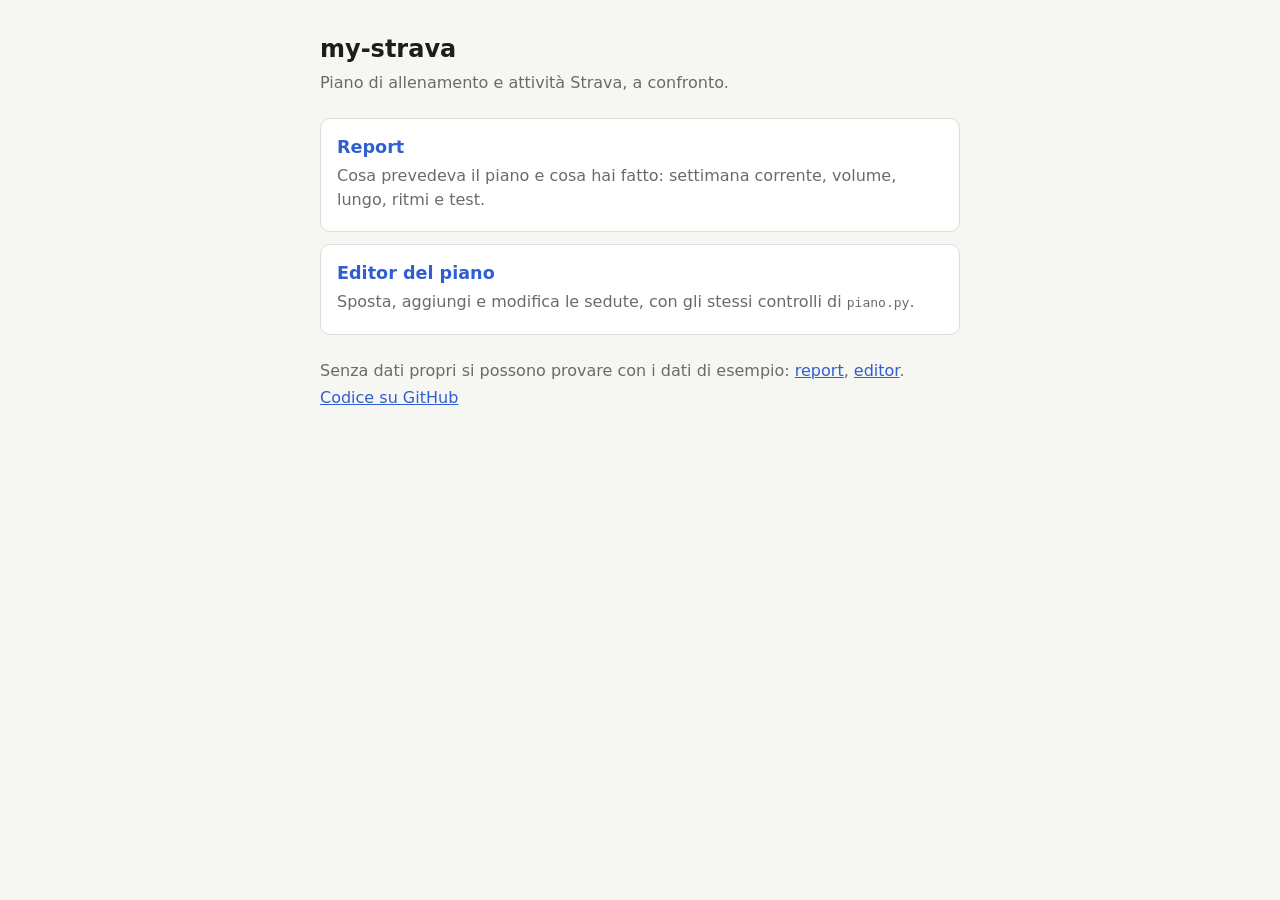
==== sito/index.html @ 0a51ec71 "Codice di strava-database, editor e report in un solo repo - scripts/: sync da Strava, build_dati.py" ====
<!doctype html>
<html lang="it">
<head>
  <meta charset="utf-8">
  <meta name="viewport" content="width=device-width, initial-scale=1">
  <title>my-strava</title>
  <style>
    :root { color-scheme: light dark; --sfondo: #f6f6f3; --carta: #fff; --testo: #1d1d1b; --tenue: #6b6b66; --bordo: #deded8; --accento: #2f5fd0; font-family: system-ui, -apple-system, "Segoe UI", sans-serif; }
    @media (prefers-color-scheme: dark) { :root { --sfondo: #121211; --carta: #1c1c1b; --testo: #ecece8; --tenue: #a3a39d; --bordo: #343432; --accento: #7fa2f0; } }
    body { margin: 0; background: var(--sfondo); color: var(--testo); line-height: 1.45; }
    main { max-width: 640px; margin: 0 auto; padding: 32px 16px; }
    h1 { margin: 0 0 4px; font-size: 1.5rem; }
    p { margin: 4px 0; }
    .tenue { color: var(--tenue); }
    .pagine { display: grid; gap: 12px; margin: 24px 0; }
    .pagina { display: block; background: var(--carta); border: 1px solid var(--bordo); border-radius: 10px; padding: 16px; color: inherit; text-decoration: none; }
    .pagina:hover, .pagina:focus-visible { border-color: var(--accento); }
    .pagina strong { color: var(--accento); font-size: 1.1rem; }
    a { color: var(--accento); }
  </style>
</head>
<body>
  <main>
    <h1>my-strava</h1>
    <p class="tenue">Piano di allenamento e attività Strava, a confronto.</p>
    <nav class="pagine">
      <a class="pagina" href="report/"><strong>Report</strong><p class="tenue">Cosa prevedeva il piano e cosa hai fatto: settimana corrente, volume, lungo, ritmi e test.</p></a>
      <a class="pagina" href="editor/"><strong>Editor del piano</strong><p class="tenue">Sposta, aggiungi e modifica le sedute, con gli stessi controlli di <code>piano.py</code>.</p></a>
    </nav>
    <p class="tenue">Senza dati propri si possono provare con i dati di esempio:
      <a href="report/?esempio&amp;oggi=2027-02-11">report</a>,
      <a href="editor/?esempio&amp;oggi=2027-02-11">editor</a>.</p>
    <p class="tenue"><a href="https://github.com/ama-eddy/my-strava">Codice su GitHub</a></p>
  </main>
</body>
</html>
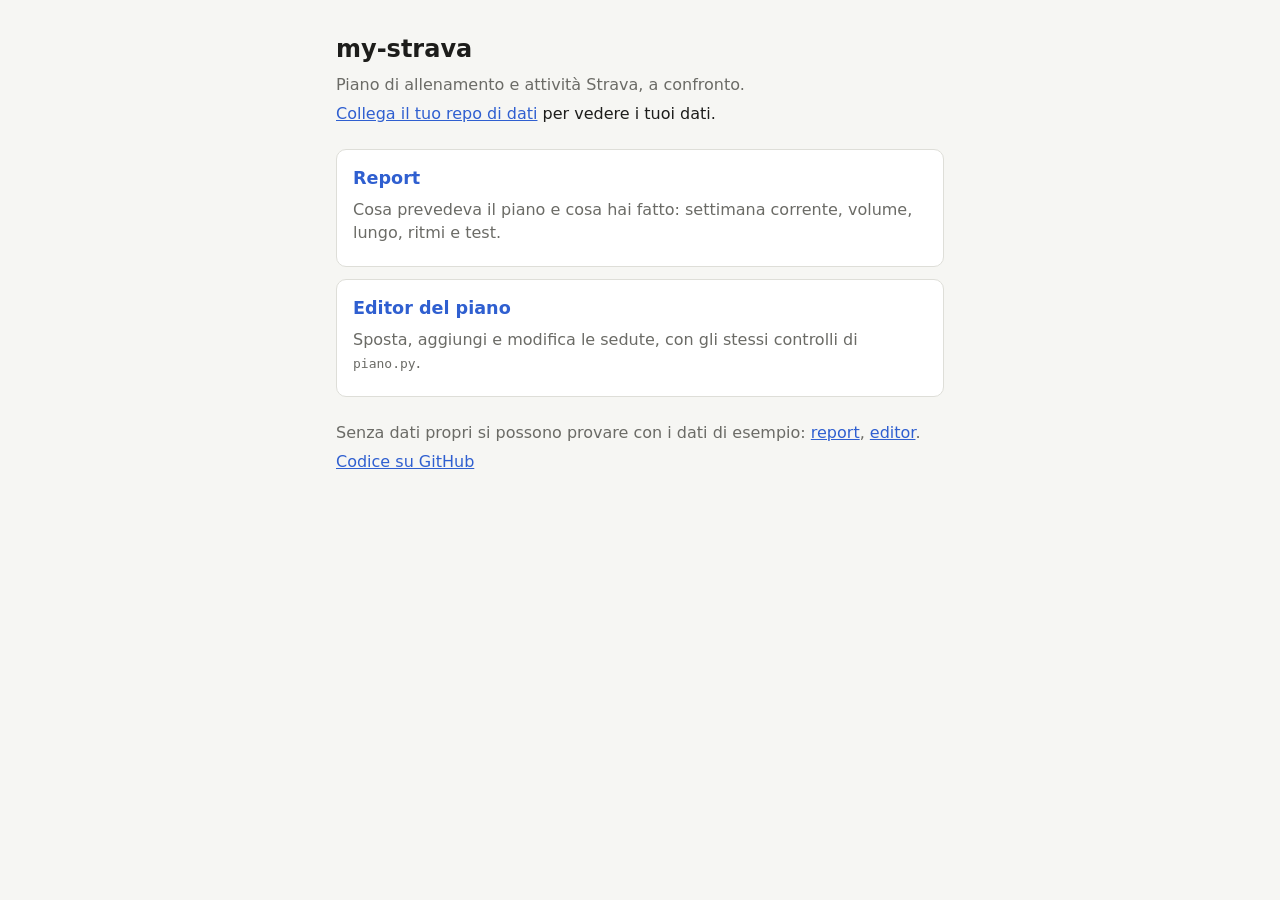
==== commit 0721ee61: "Report ed editor leggono e salvano nel repo di dati con un token - sito/comune/github.js: lettura e " ====
--- a/sito/index.html
+++ b/sito/index.html
@@ -4,25 +4,20 @@
   <meta charset="utf-8">
   <meta name="viewport" content="width=device-width, initial-scale=1">
   <title>my-strava</title>
-  <style>
-    :root { color-scheme: light dark; --sfondo: #f6f6f3; --carta: #fff; --testo: #1d1d1b; --tenue: #6b6b66; --bordo: #deded8; --accento: #2f5fd0; font-family: system-ui, -apple-system, "Segoe UI", sans-serif; }
-    @media (prefers-color-scheme: dark) { :root { --sfondo: #121211; --carta: #1c1c1b; --testo: #ecece8; --tenue: #a3a39d; --bordo: #343432; --accento: #7fa2f0; } }
-    body { margin: 0; background: var(--sfondo); color: var(--testo); line-height: 1.45; }
-    main { max-width: 640px; margin: 0 auto; padding: 32px 16px; }
-    h1 { margin: 0 0 4px; font-size: 1.5rem; }
-    p { margin: 4px 0; }
-    .tenue { color: var(--tenue); }
-    .pagine { display: grid; gap: 12px; margin: 24px 0; }
-    .pagina { display: block; background: var(--carta); border: 1px solid var(--bordo); border-radius: 10px; padding: 16px; color: inherit; text-decoration: none; }
-    .pagina:hover, .pagina:focus-visible { border-color: var(--accento); }
-    .pagina strong { color: var(--accento); font-size: 1.1rem; }
-    a { color: var(--accento); }
-  </style>
+  <link rel="stylesheet" href="comune/base.css">
+  <script type="module">
+    import { collegamento } from "./comune/github.js";
+    const c = collegamento();
+    document.getElementById("stato").replaceChildren(...(c
+      ? [`Dati da ${c.repo} · `, Object.assign(document.createElement("a"), { href: "collega/", textContent: "cambia" })]
+      : [Object.assign(document.createElement("a"), { href: "collega/", textContent: "Collega il tuo repo di dati" }), " per vedere i tuoi dati."]));
+  </script>
 </head>
 <body>
   <main>
     <h1>my-strava</h1>
     <p class="tenue">Piano di allenamento e attività Strava, a confronto.</p>
+    <p id="stato"></p>
     <nav class="pagine">
       <a class="pagina" href="report/"><strong>Report</strong><p class="tenue">Cosa prevedeva il piano e cosa hai fatto: settimana corrente, volume, lungo, ritmi e test.</p></a>
       <a class="pagina" href="editor/"><strong>Editor del piano</strong><p class="tenue">Sposta, aggiungi e modifica le sedute, con gli stessi controlli di <code>piano.py</code>.</p></a>
--- a/sito/comune/base.css
+++ b/sito/comune/base.css
@@ -0,0 +1,34 @@
+/* Stile delle pagine semplici del sito: la pagina iniziale e il collegamento del repo. */
+:root {
+  color-scheme: light dark;
+  --sfondo: #f6f6f3; --carta: #fff; --testo: #1d1d1b; --tenue: #6b6b66; --bordo: #deded8;
+  --accento: #2f5fd0; --accento-testo: #fff; --errore: #b3261e;
+  font-family: system-ui, -apple-system, "Segoe UI", sans-serif;
+}
+@media (prefers-color-scheme: dark) {
+  :root { --sfondo: #121211; --carta: #1c1c1b; --testo: #ecece8; --tenue: #a3a39d; --bordo: #343432; --accento: #7fa2f0; --accento-testo: #0d1220; --errore: #ff8a80; }
+}
+* { box-sizing: border-box; }
+body { margin: 0; background: var(--sfondo); color: var(--testo); line-height: 1.45; }
+main { max-width: 640px; margin: 0 auto; padding: 24px 16px 40px; }
+h1 { margin: 8px 0 4px; font-size: 1.5rem; }
+h2 { margin: 0 0 8px; font-size: 1.1rem; }
+p { margin: 6px 0; }
+a { color: var(--accento); }
+.tenue { color: var(--tenue); }
+.errore { color: var(--errore); }
+[hidden] { display: none !important; }
+.scheda { background: var(--carta); border: 1px solid var(--bordo); border-radius: 10px; padding: 16px; margin-top: 16px; }
+.scheda ol { padding-left: 20px; margin: 0; }
+.scheda li { margin: 4px 0; }
+label { display: block; margin-bottom: 12px; font-weight: 500; }
+input { display: block; width: 100%; margin-top: 4px; padding: 10px; font: inherit; color: inherit; background: var(--sfondo); border: 1px solid var(--bordo); border-radius: 8px; }
+input:focus { outline: 2px solid var(--accento); outline-offset: 1px; }
+.azioni { display: flex; flex-wrap: wrap; gap: 8px; margin-top: 12px; }
+button, .pulsante { font: inherit; padding: 8px 14px; border-radius: 8px; border: 1px solid var(--bordo); background: var(--carta); color: var(--testo); cursor: pointer; text-decoration: none; }
+.primario { background: var(--accento); color: var(--accento-testo); border-color: var(--accento); }
+button:disabled { opacity: .6; cursor: default; }
+.pagine { display: grid; gap: 12px; margin: 24px 0; }
+.pagina { display: block; background: var(--carta); border: 1px solid var(--bordo); border-radius: 10px; padding: 16px; color: inherit; text-decoration: none; }
+.pagina:hover, .pagina:focus-visible { border-color: var(--accento); }
+.pagina strong { color: var(--accento); font-size: 1.1rem; }
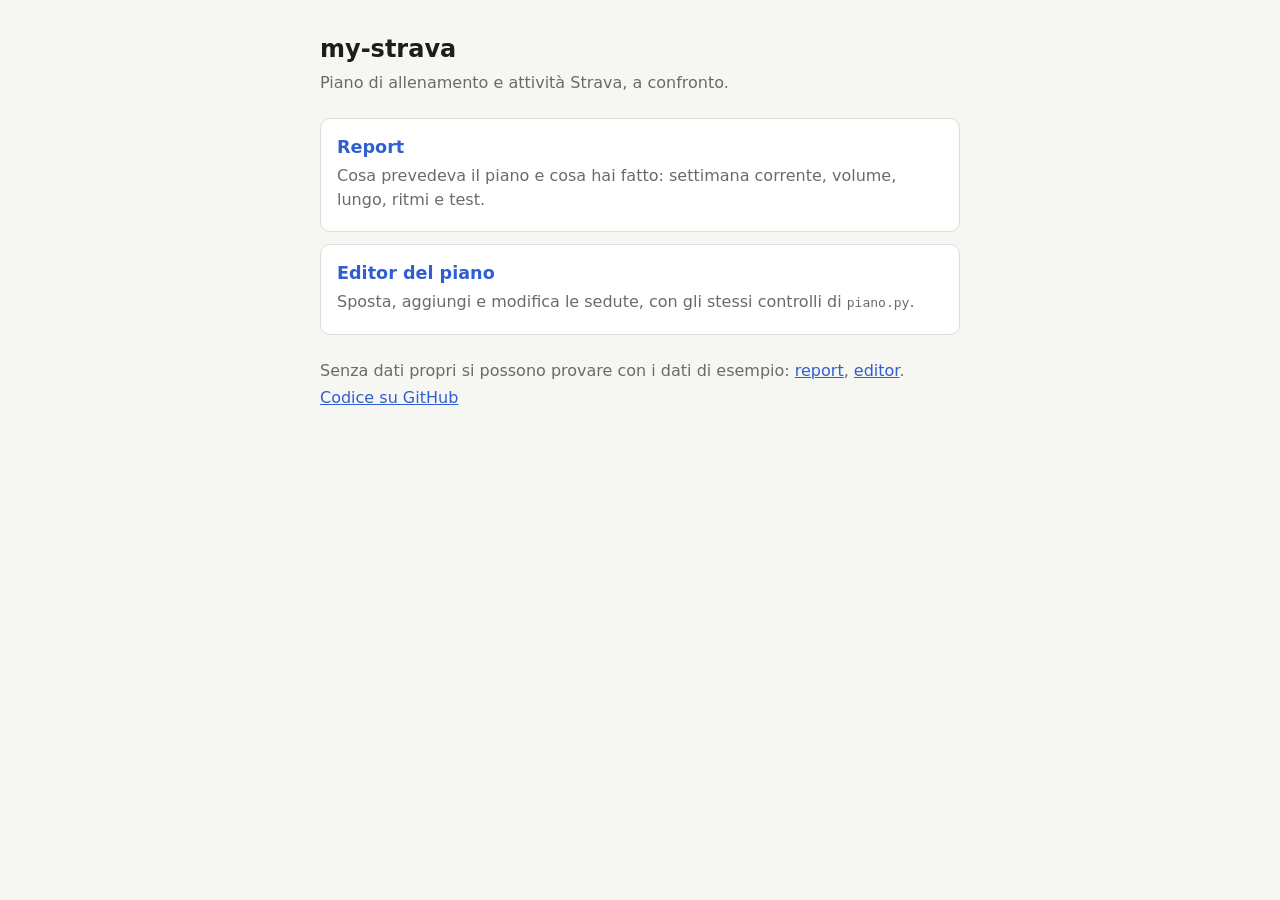
==== commit f70509ec: "Report: andamento dei test, previsione sulla gara e ritmi da ricalibrare - Il tempo del test si pren" ====
--- a/sito/index.html
+++ b/sito/index.html
@@ -4,27 +4,32 @@
   <meta charset="utf-8">
   <meta name="viewport" content="width=device-width, initial-scale=1">
   <title>my-strava</title>
-  <link rel="stylesheet" href="comune/base.css">
-  <script type="module">
-    import { collegamento } from "./comune/github.js";
-    const c = collegamento();
-    document.getElementById("stato").replaceChildren(...(c
-      ? [`Dati da ${c.repo} · `, Object.assign(document.createElement("a"), { href: "collega/", textContent: "cambia" })]
-      : [Object.assign(document.createElement("a"), { href: "collega/", textContent: "Collega il tuo repo di dati" }), " per vedere i tuoi dati."]));
-  </script>
+  <style>
+    :root { color-scheme: light dark; --sfondo: #f6f6f3; --carta: #fff; --testo: #1d1d1b; --tenue: #6b6b66; --bordo: #deded8; --accento: #2f5fd0; font-family: system-ui, -apple-system, "Segoe UI", sans-serif; }
+    @media (prefers-color-scheme: dark) { :root { --sfondo: #121211; --carta: #1c1c1b; --testo: #ecece8; --tenue: #a3a39d; --bordo: #343432; --accento: #7fa2f0; } }
+    body { margin: 0; background: var(--sfondo); color: var(--testo); line-height: 1.45; }
+    main { max-width: 640px; margin: 0 auto; padding: 32px 16px; }
+    h1 { margin: 0 0 4px; font-size: 1.5rem; }
+    p { margin: 4px 0; }
+    .tenue { color: var(--tenue); }
+    .pagine { display: grid; gap: 12px; margin: 24px 0; }
+    .pagina { display: block; background: var(--carta); border: 1px solid var(--bordo); border-radius: 10px; padding: 16px; color: inherit; text-decoration: none; }
+    .pagina:hover, .pagina:focus-visible { border-color: var(--accento); }
+    .pagina strong { color: var(--accento); font-size: 1.1rem; }
+    a { color: var(--accento); }
+  </style>
 </head>
 <body>
   <main>
     <h1>my-strava</h1>
     <p class="tenue">Piano di allenamento e attività Strava, a confronto.</p>
-    <p id="stato"></p>
     <nav class="pagine">
       <a class="pagina" href="report/"><strong>Report</strong><p class="tenue">Cosa prevedeva il piano e cosa hai fatto: settimana corrente, volume, lungo, ritmi e test.</p></a>
       <a class="pagina" href="editor/"><strong>Editor del piano</strong><p class="tenue">Sposta, aggiungi e modifica le sedute, con gli stessi controlli di <code>piano.py</code>.</p></a>
     </nav>
     <p class="tenue">Senza dati propri si possono provare con i dati di esempio:
-      <a href="report/?esempio&amp;oggi=2027-02-11">report</a>,
-      <a href="editor/?esempio&amp;oggi=2027-02-11">editor</a>.</p>
+      <a href="report/?esempio&amp;oggi=2027-03-17">report</a>,
+      <a href="editor/?esempio&amp;oggi=2027-03-17">editor</a>.</p>
     <p class="tenue"><a href="https://github.com/ama-eddy/my-strava">Codice su GitHub</a></p>
   </main>
 </body>
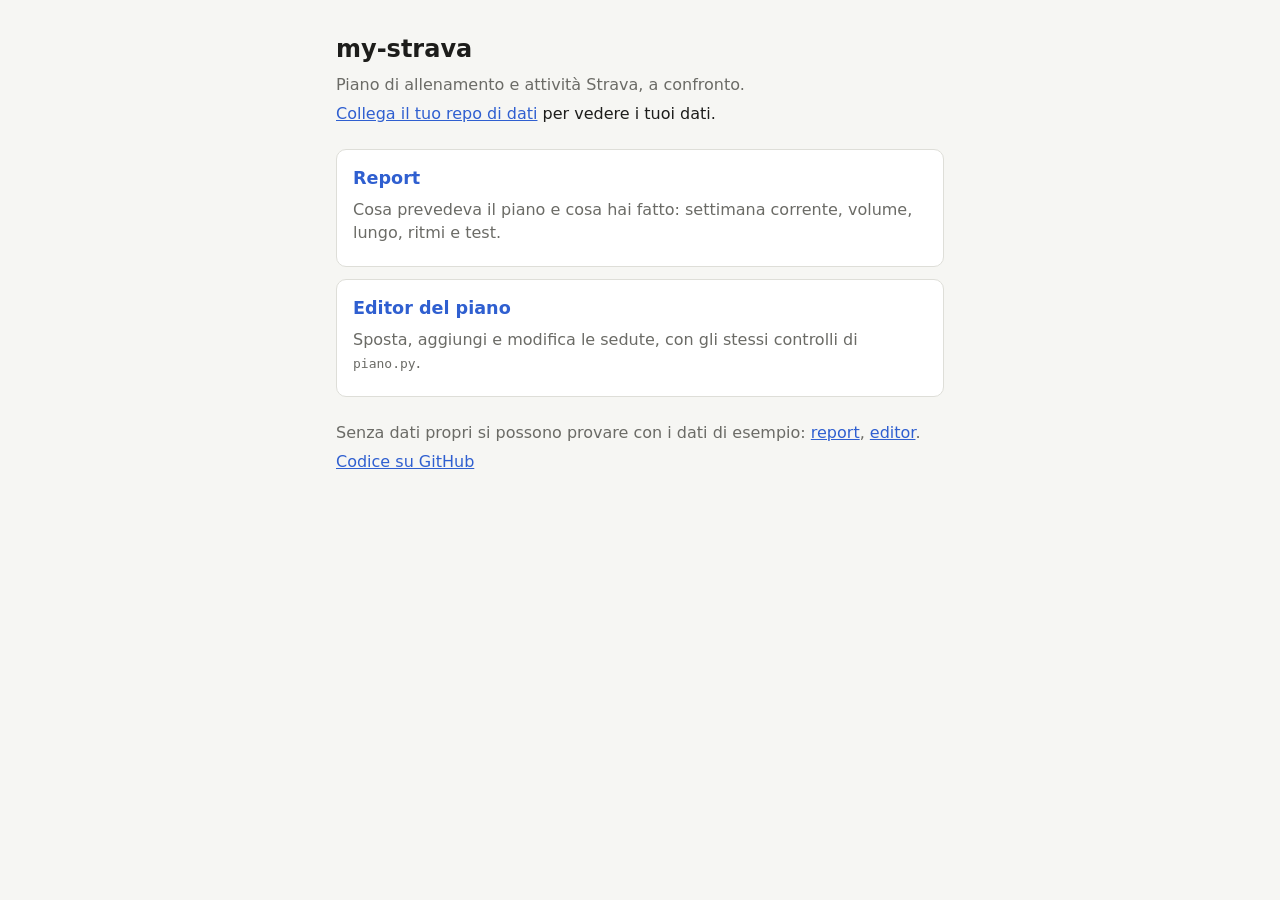
==== commit fa965b38: "Merge di main: campo ritmo, andamento dei test e nuovi dati di esempio Co-Authored-By: Claude Opus 5" ====
--- a/sito/index.html
+++ b/sito/index.html
@@ -4,25 +4,20 @@
   <meta charset="utf-8">
   <meta name="viewport" content="width=device-width, initial-scale=1">
   <title>my-strava</title>
-  <style>
-    :root { color-scheme: light dark; --sfondo: #f6f6f3; --carta: #fff; --testo: #1d1d1b; --tenue: #6b6b66; --bordo: #deded8; --accento: #2f5fd0; font-family: system-ui, -apple-system, "Segoe UI", sans-serif; }
-    @media (prefers-color-scheme: dark) { :root { --sfondo: #121211; --carta: #1c1c1b; --testo: #ecece8; --tenue: #a3a39d; --bordo: #343432; --accento: #7fa2f0; } }
-    body { margin: 0; background: var(--sfondo); color: var(--testo); line-height: 1.45; }
-    main { max-width: 640px; margin: 0 auto; padding: 32px 16px; }
-    h1 { margin: 0 0 4px; font-size: 1.5rem; }
-    p { margin: 4px 0; }
-    .tenue { color: var(--tenue); }
-    .pagine { display: grid; gap: 12px; margin: 24px 0; }
-    .pagina { display: block; background: var(--carta); border: 1px solid var(--bordo); border-radius: 10px; padding: 16px; color: inherit; text-decoration: none; }
-    .pagina:hover, .pagina:focus-visible { border-color: var(--accento); }
-    .pagina strong { color: var(--accento); font-size: 1.1rem; }
-    a { color: var(--accento); }
-  </style>
+  <link rel="stylesheet" href="comune/base.css">
+  <script type="module">
+    import { collegamento } from "./comune/github.js";
+    const c = collegamento();
+    document.getElementById("stato").replaceChildren(...(c
+      ? [`Dati da ${c.repo} · `, Object.assign(document.createElement("a"), { href: "collega/", textContent: "cambia" })]
+      : [Object.assign(document.createElement("a"), { href: "collega/", textContent: "Collega il tuo repo di dati" }), " per vedere i tuoi dati."]));
+  </script>
 </head>
 <body>
   <main>
     <h1>my-strava</h1>
     <p class="tenue">Piano di allenamento e attività Strava, a confronto.</p>
+    <p id="stato"></p>
     <nav class="pagine">
       <a class="pagina" href="report/"><strong>Report</strong><p class="tenue">Cosa prevedeva il piano e cosa hai fatto: settimana corrente, volume, lungo, ritmi e test.</p></a>
       <a class="pagina" href="editor/"><strong>Editor del piano</strong><p class="tenue">Sposta, aggiungi e modifica le sedute, con gli stessi controlli di <code>piano.py</code>.</p></a>
--- a/sito/comune/base.css
+++ b/sito/comune/base.css
@@ -0,0 +1,34 @@
+/* Stile delle pagine semplici del sito: la pagina iniziale e il collegamento del repo. */
+:root {
+  color-scheme: light dark;
+  --sfondo: #f6f6f3; --carta: #fff; --testo: #1d1d1b; --tenue: #6b6b66; --bordo: #deded8;
+  --accento: #2f5fd0; --accento-testo: #fff; --errore: #b3261e;
+  font-family: system-ui, -apple-system, "Segoe UI", sans-serif;
+}
+@media (prefers-color-scheme: dark) {
+  :root { --sfondo: #121211; --carta: #1c1c1b; --testo: #ecece8; --tenue: #a3a39d; --bordo: #343432; --accento: #7fa2f0; --accento-testo: #0d1220; --errore: #ff8a80; }
+}
+* { box-sizing: border-box; }
+body { margin: 0; background: var(--sfondo); color: var(--testo); line-height: 1.45; }
+main { max-width: 640px; margin: 0 auto; padding: 24px 16px 40px; }
+h1 { margin: 8px 0 4px; font-size: 1.5rem; }
+h2 { margin: 0 0 8px; font-size: 1.1rem; }
+p { margin: 6px 0; }
+a { color: var(--accento); }
+.tenue { color: var(--tenue); }
+.errore { color: var(--errore); }
+[hidden] { display: none !important; }
+.scheda { background: var(--carta); border: 1px solid var(--bordo); border-radius: 10px; padding: 16px; margin-top: 16px; }
+.scheda ol { padding-left: 20px; margin: 0; }
+.scheda li { margin: 4px 0; }
+label { display: block; margin-bottom: 12px; font-weight: 500; }
+input { display: block; width: 100%; margin-top: 4px; padding: 10px; font: inherit; color: inherit; background: var(--sfondo); border: 1px solid var(--bordo); border-radius: 8px; }
+input:focus { outline: 2px solid var(--accento); outline-offset: 1px; }
+.azioni { display: flex; flex-wrap: wrap; gap: 8px; margin-top: 12px; }
+button, .pulsante { font: inherit; padding: 8px 14px; border-radius: 8px; border: 1px solid var(--bordo); background: var(--carta); color: var(--testo); cursor: pointer; text-decoration: none; }
+.primario { background: var(--accento); color: var(--accento-testo); border-color: var(--accento); }
+button:disabled { opacity: .6; cursor: default; }
+.pagine { display: grid; gap: 12px; margin: 24px 0; }
+.pagina { display: block; background: var(--carta); border: 1px solid var(--bordo); border-radius: 10px; padding: 16px; color: inherit; text-decoration: none; }
+.pagina:hover, .pagina:focus-visible { border-color: var(--accento); }
+.pagina strong { color: var(--accento); font-size: 1.1rem; }
